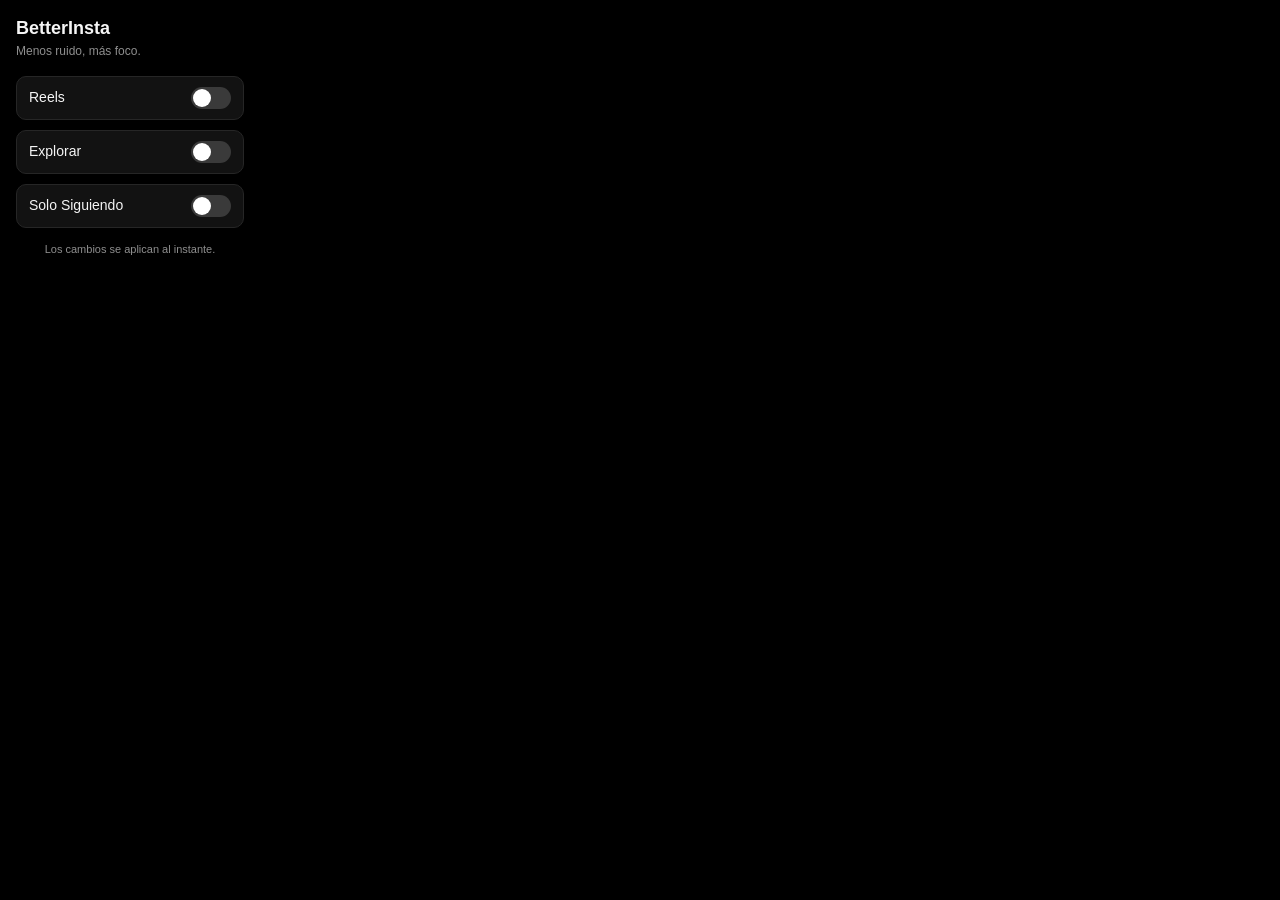
==== popup/popup.html @ c34ee97e "BetterInsta: extensión Chrome para reducir el uso de Instagram - Oculta Reels (tab y feed) pero perm" ====
<!DOCTYPE html>
<html lang="es">
  <head>
    <meta charset="UTF-8" />
    <meta name="viewport" content="width=device-width, initial-scale=1.0" />
    <title>BetterInsta</title>
    <link rel="stylesheet" href="popup.css" />
  </head>
  <body>
    <header>
      <h1>BetterInsta</h1>
      <p>Menos ruido, más foco.</p>
    </header>
    <main>
      <label class="switch">
        <span>Reels</span>
        <input type="checkbox" id="reels" />
        <span class="slider"></span>
      </label>
      <label class="switch">
        <span>Explorar</span>
        <input type="checkbox" id="explore" />
        <span class="slider"></span>
      </label>
      <label class="switch">
        <span>Solo Siguiendo</span>
        <input type="checkbox" id="followingOnly" />
        <span class="slider"></span>
      </label>
    </main>
    <footer>Los cambios se aplican al instante.</footer>
    <script src="popup.js"></script>
  </body>
</html>
---- popup/popup.css ----
:root {
  color-scheme: dark;
  --bg: #000;
  --card: #121212;
  --text: #f5f5f5;
  --muted: #8e8e8e;
  --accent: #0095f6;
  --border: #262626;
}

* {
  box-sizing: border-box;
}

body {
  width: 260px;
  margin: 0;
  padding: 16px;
  background: var(--bg);
  color: var(--text);
  font: 14px/1.4 -apple-system, BlinkMacSystemFont, "Segoe UI", sans-serif;
}

header h1 {
  margin: 0;
  font-size: 18px;
}

header p {
  margin: 2px 0 16px;
  color: var(--muted);
  font-size: 12px;
}

main {
  display: flex;
  flex-direction: column;
  gap: 10px;
}

.switch {
  display: flex;
  align-items: center;
  justify-content: space-between;
  gap: 12px;
  padding: 10px 12px;
  background: var(--card);
  border: 1px solid var(--border);
  border-radius: 10px;
  cursor: pointer;
}

.switch input {
  position: absolute;
  opacity: 0;
  pointer-events: none;
}

.slider {
  position: relative;
  flex: 0 0 auto;
  width: 40px;
  height: 22px;
  border-radius: 999px;
  background: #3a3a3a;
  transition: background 0.15s ease;
}

.slider::after {
  content: "";
  position: absolute;
  top: 2px;
  left: 2px;
  width: 18px;
  height: 18px;
  border-radius: 50%;
  background: #fff;
  transition: transform 0.15s ease;
}

.switch input:checked + .slider {
  background: var(--accent);
}

.switch input:checked + .slider::after {
  transform: translateX(18px);
}

footer {
  margin-top: 14px;
  color: var(--muted);
  font-size: 11px;
  text-align: center;
}
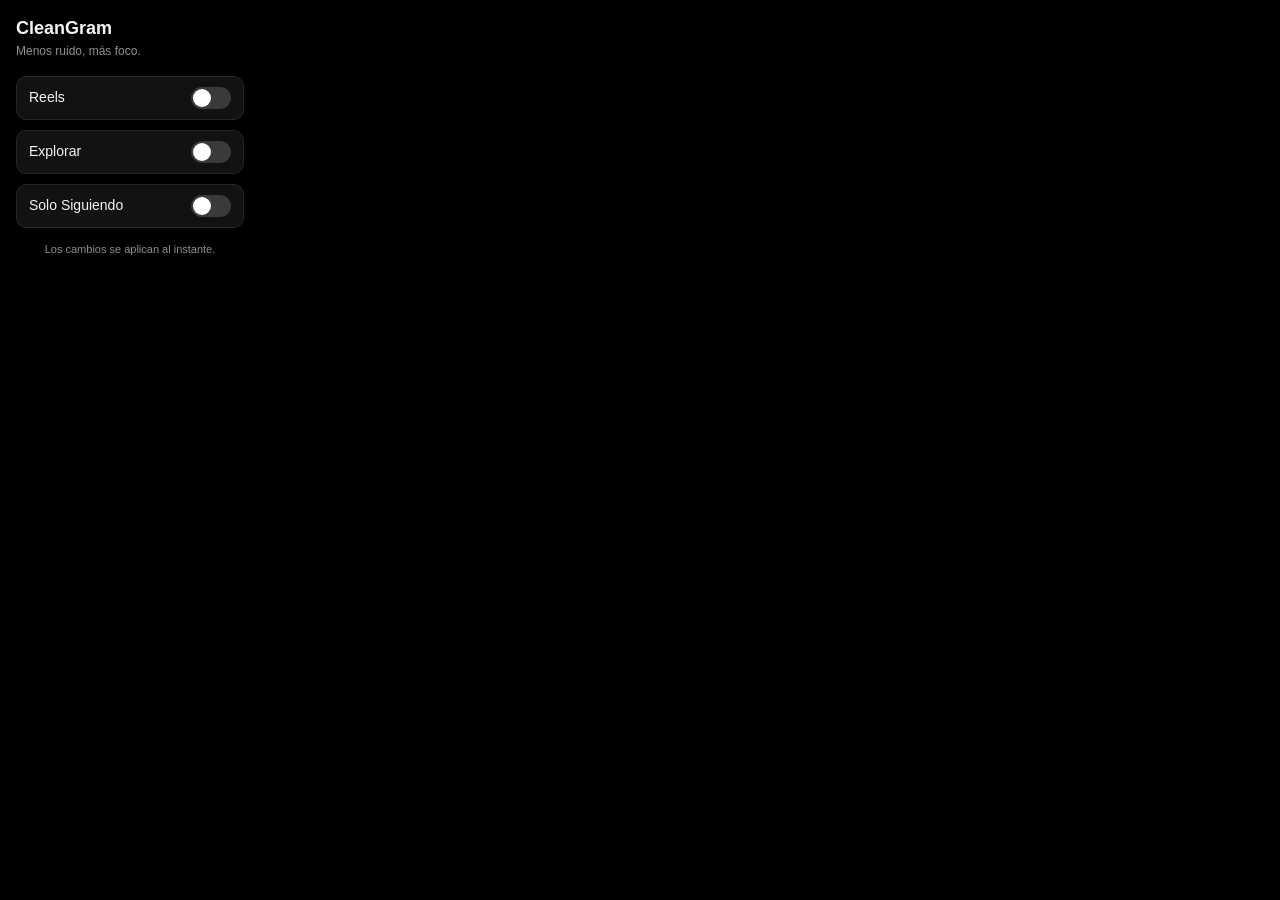
==== commit 2040b03f: "Renombra la extensión a CleanGram y cambia el icono - manifest, popup, README, privacidad y ficha de" ====
--- a/popup/popup.html
+++ b/popup/popup.html
@@ -3,12 +3,12 @@
   <head>
     <meta charset="UTF-8" />
     <meta name="viewport" content="width=device-width, initial-scale=1.0" />
-    <title>BetterInsta</title>
+    <title>CleanGram</title>
     <link rel="stylesheet" href="popup.css" />
   </head>
   <body>
     <header>
-      <h1>BetterInsta</h1>
+      <h1>CleanGram</h1>
       <p>Menos ruido, más foco.</p>
     </header>
     <main>
